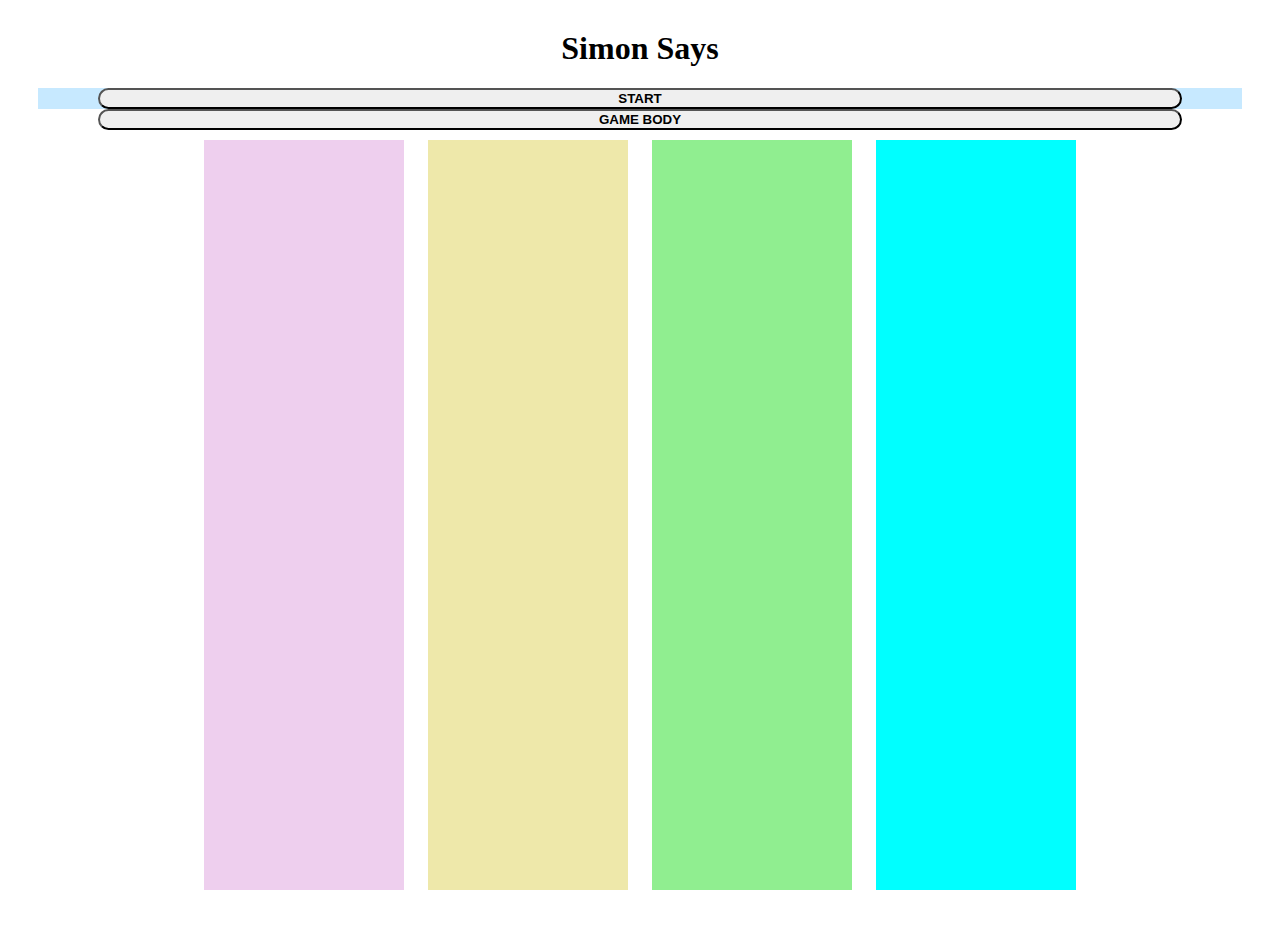
==== index.html @ b992739b "New Simon" ====
<!DOCTYPE html>
<html lang="en">
<head>
    <meta charset="UTF-8">
    <link rel="stylesheet"
          href="https://stackpath.bootstrapcdn.com/bootstrap/4.1.0/css/bootstrap.min.css"
          integrity="sha384-9gVQ4dYFwwWSjIDZnLEWnxCjeSWFphJiwGPXr1jddIhOegiu1FwO5qRGvFXOdJZ4"
          crossorigin="anonymous">
    <link rel="stylesheet" href="css/simonStyles.css">
    <title>Simon Says</title>
</head>
<body>
<div class="main">
    <div class="header">
        <h1>Simon Says</h1>
    </div>
    <div class="gameContainer row">
        <div class="controlBody col-3">
            <button class="start btn-lg btn-danger btn-block"><strong>START</strong></button>

        </div>
        <div class="gameBody col-8">
            <button class="game_body btn-lg btn-danger btn-block"><strong>GAME BODY</strong></button>
            <div id="0" class="row quarter 0 red"></div>
            <div id="1" class="row quarter 1 yellow"></div>
            <div id="2" class="row quarter 2 green"></div>
            <div id="3" class="row quarter 3 blue"></div>


        </div>
    </div>


</div>
<script
        src="https://code.jquery.com/jquery-3.3.1.js"
        integrity="sha256-2Kok7MbOyxpgUVvAk/HJ2jigOSYS2auK4Pfzbm7uH60="
        crossorigin="anonymous">

</script>
<script src="js/simonJS.js"></script>

<script>


</script>




</body>
</html>
---- css/simonStyles.css ----
.main   {
    text-align: center;
    margin: 30px;
}

.controlBody    {
    background-color: #c7e9ff;
    height: 100%;
    width:100%;
    margin: 0;
}

.gameBody   {
    /*background-color: darkorange;*/
    height: 100%;
    width:100%;
    margin: 0;

}

button {
    border-radius: 12px;
    width: 90%;
    display: inline-block;
}

.quarter     {
    height: 750px;
    width: 200px;
    /*background-color: darkorange;*/
    margin: 10px;
    display: inline-block;
}

.red  {
    background-color: plum;
    opacity: .5;
}

.red-active {
    background-color: deeppink;
    opacity: 1;
}


.yellow  {
    background-color: palegoldenrod;
}

.yellow-active  {
    background-color: gold;
    opactiy: 1;
}


.green  {
    background-color: lightgreen;
}

.green-active  {
    background-color: green;
    opacity: 1;
}

.blue  {
    background-color: cyan;
}

.blue-active    {
    background-color: mediumblue;
}
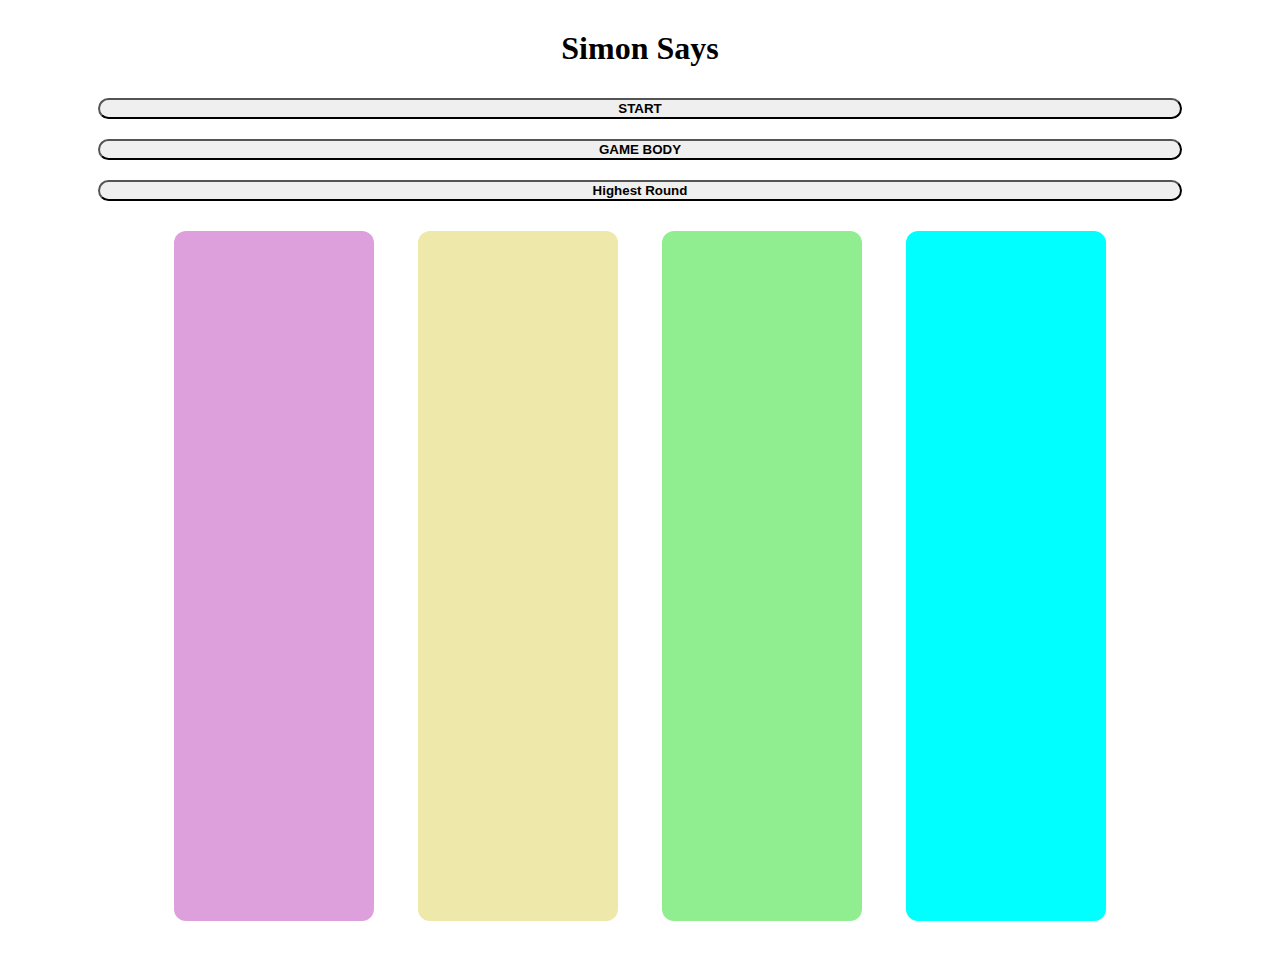
==== commit 9951b503: "I thinks it's functionally complete" ====
--- a/index.html
+++ b/index.html
@@ -20,7 +20,8 @@
 
         </div>
         <div class="gameBody col-8">
-            <button class="game_body btn-lg btn-danger btn-block"><strong>GAME BODY</strong></button>
+            <button class="game_body btn-lg btn-warning btn-block"><strong>GAME BODY</strong></button>
+            <button class="round_count btn-lg btn-warning btn-block"><strong>Highest Round </strong></button>
             <div id="0" class="row quarter 0 red"></div>
             <div id="1" class="row quarter 1 yellow"></div>
             <div id="2" class="row quarter 2 green"></div>
--- a/css/simonStyles.css
+++ b/css/simonStyles.css
@@ -4,7 +4,7 @@
 }
 
 .controlBody    {
-    background-color: #c7e9ff;
+    /*background-color: #c7e9ff;*/
     height: 100%;
     width:100%;
     margin: 0;
@@ -22,22 +22,24 @@
     border-radius: 12px;
     width: 90%;
     display: inline-block;
+    margin: 10px;
 }
 
 .quarter     {
-    height: 750px;
+    height: 690px;
     width: 200px;
     /*background-color: darkorange;*/
-    margin: 10px;
+    margin: 20px;
     display: inline-block;
+    border-radius: 12px;
 }
 
 .red  {
     background-color: plum;
-    opacity: .5;
+
 }
 
-.red-active {
+.red-lit {
     background-color: deeppink;
     opacity: 1;
 }
@@ -47,7 +49,7 @@
     background-color: palegoldenrod;
 }
 
-.yellow-active  {
+.yellow-lit  {
     background-color: gold;
     opactiy: 1;
 }
@@ -57,7 +59,7 @@
     background-color: lightgreen;
 }
 
-.green-active  {
+.green-lit {
     background-color: green;
     opacity: 1;
 }
@@ -66,6 +68,10 @@
     background-color: cyan;
 }
 
-.blue-active    {
+.blue-lit    {
     background-color: mediumblue;
+}
+
+.error  {
+    background-color: red !important
 }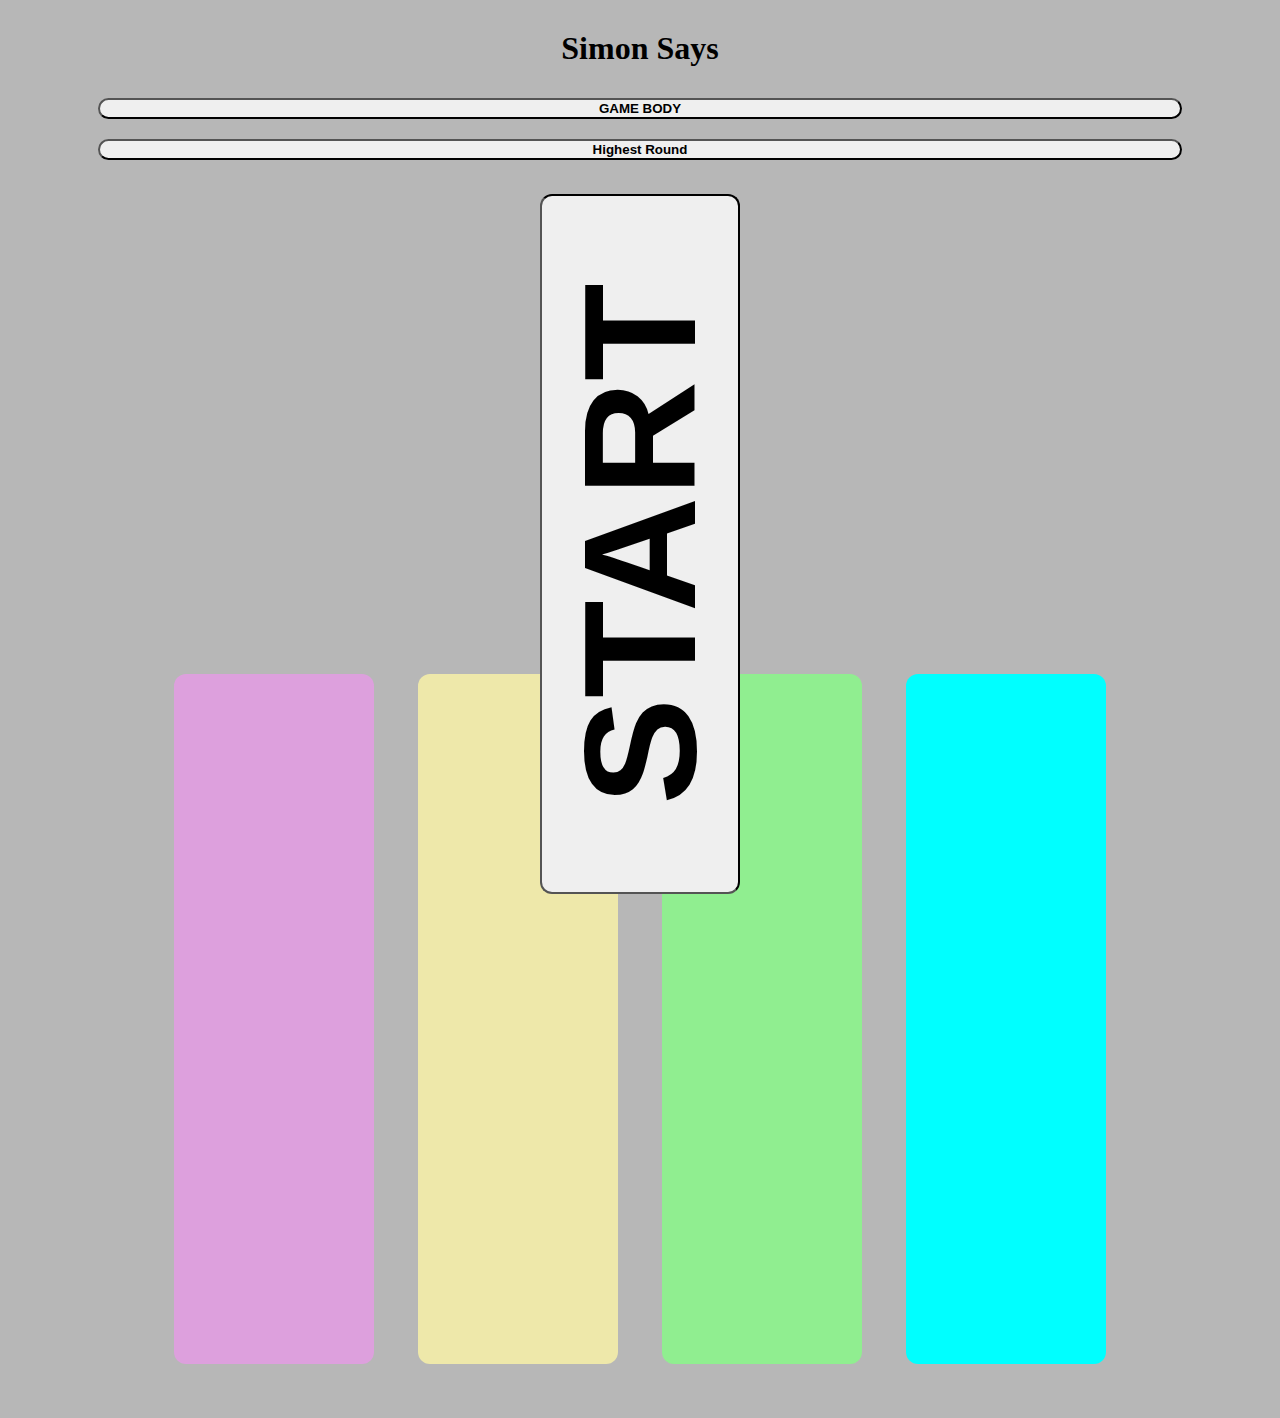
==== commit e93cc18b: "added some questionable design choices (CSS)" ====
--- a/index.html
+++ b/index.html
@@ -12,16 +12,17 @@
 <body>
 <div class="main">
     <div class="header">
-        <h1>Simon Says</h1>
+        <h1><strong>Simon Says</strong></h1>
+        <button class="play game_body btn-lg btn-warning btn-block"><strong>GAME BODY</strong></button>
+        <button class="play round_count btn-lg btn-warning btn-block"><strong>Highest Round </strong></button>
     </div>
     <div class="gameContainer row">
         <div class="controlBody col-3">
-            <button class="start btn-lg btn-danger btn-block"><strong>START</strong></button>
+            <button class="start btn-lg btn-danger btn-block rotate"><strong>START</strong></button>
 
         </div>
         <div class="gameBody col-8">
-            <button class="game_body btn-lg btn-warning btn-block"><strong>GAME BODY</strong></button>
-            <button class="round_count btn-lg btn-warning btn-block"><strong>Highest Round </strong></button>
+
             <div id="0" class="row quarter 0 red"></div>
             <div id="1" class="row quarter 1 yellow"></div>
             <div id="2" class="row quarter 2 green"></div>
--- a/css/simonStyles.css
+++ b/css/simonStyles.css
@@ -2,7 +2,9 @@
     text-align: center;
     margin: 30px;
 }
-
+ body {
+     background: #b7b7b7;
+ }
 .controlBody    {
     /*background-color: #c7e9ff;*/
     height: 100%;
@@ -10,11 +12,13 @@
     margin: 0;
 }
 
-.gameBody   {
+
+}
+.play   {
     /*background-color: darkorange;*/
     height: 100%;
-    width:100%;
-    margin: 0;
+    width:70%;
+    margin: auto;
 
 }
 
@@ -74,4 +78,21 @@
 
 .error  {
     background-color: red !important
+}
+
+.success {
+    background-color: skyblue !important;
+}
+
+.rotate {
+    transform: rotate(270deg);
+}
+
+.start {
+    font-size: 10em;
+    margin-top: 274px;
+    width: 700px;
+    height: 200px;
+    margin-left: 10px;
+    border-radius: 12px;
 }